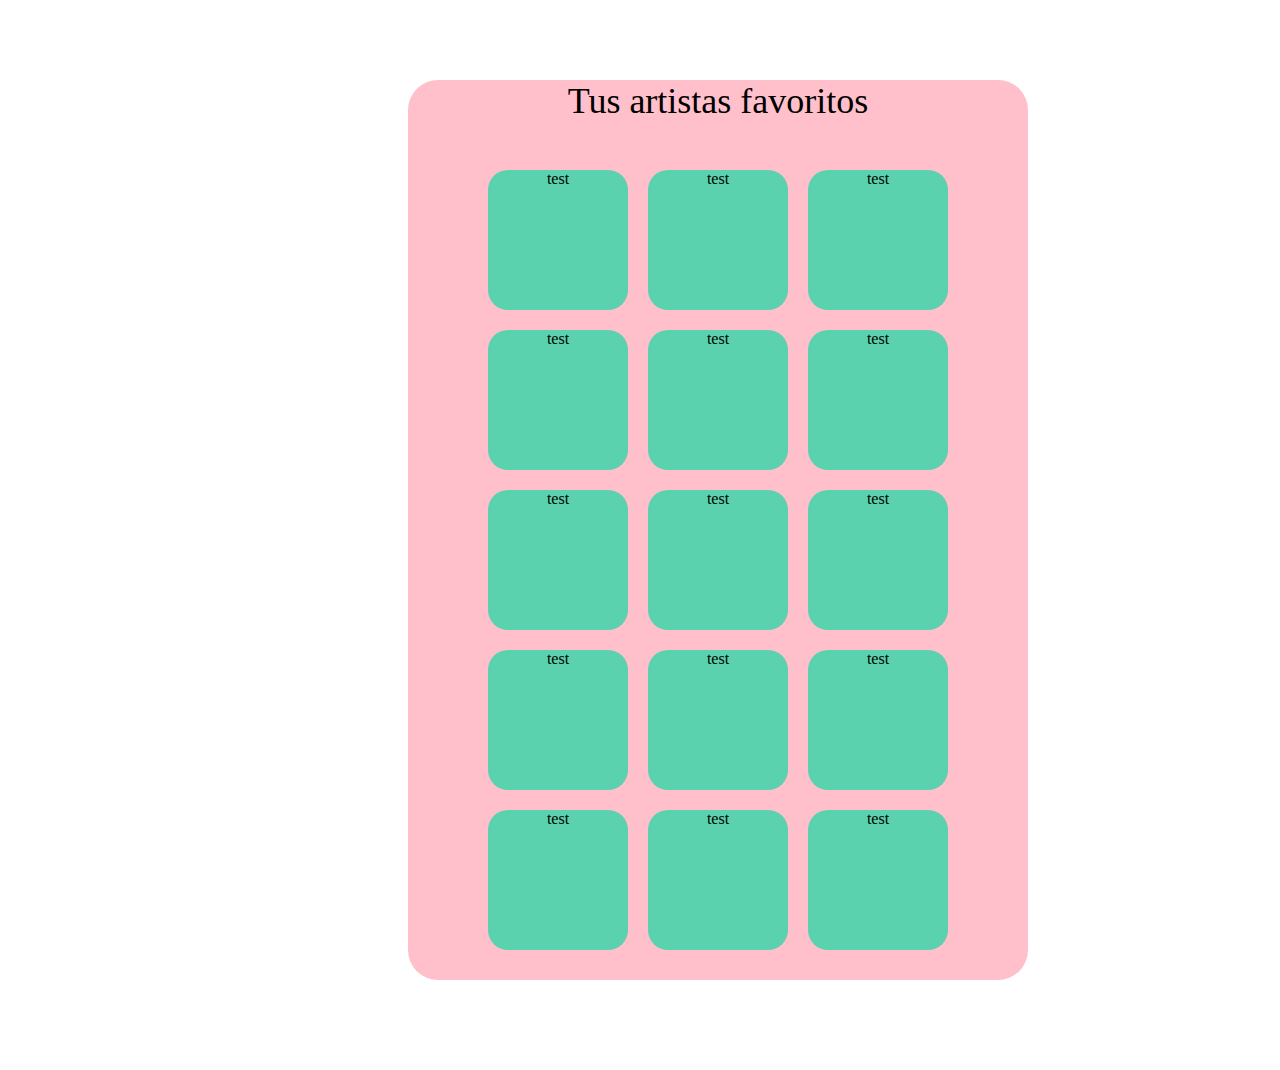
==== zpotify/index.html @ 6a50e5f7 "zpotify folder added" ====
<!DOCTYPE html>
<html lang="en">

<head>
    <meta charset="UTF-8">
    <meta name="viewport" content="width=device-width, initial-scale=1.0">
    <meta http-equiv="X-UA-Compatible" content="ie=edge">
    <title>zpotify</title>
    <link rel="stylesheet" href="estilo.css">
</head>

<body>
    <main class="test">

        <header class="encabezado">
            Tus artistas favoritos
        </header>


        <section class="box-container">
            <article class=" box">test</article>
            <article class=" box">test</article>
            <article class=" box">test</article>
            <article class=" box">test</article>
            <article class=" box">test</article>
            <article class=" box">test</article>
            <article class=" box">test</article>
            <article class=" box">test</article>
            <article class=" box">test</article>
            <article class=" box">test</article>
            <article class=" box">test</article>
            <article class=" box">test</article>
            <article class=" box">test</article>
            <article class=" box">test</article>
            <article class=" box">test</article>


        </section>

    </main>

</body>

</html>
---- zpotify/estilo.css ----
.encabezado{
    display: grid;
    height: 90px;
    width: 620px ;
    font-size: 36px;
    text-align: center;

}

.test{
height: 900px;
width : 620px;
margin-left: 400PX;
margin-right: 10PX;
margin-top: 80px;
background-color: pink;
border-radius: 30px;
border-width: 2px;
border-color: black;
}

.box-container{
    height: 900px;
    width: 620px;
    display: grid;
    grid-template-columns: 140px 140px 140px;
    grid-template-rows: 140px 140px 140px 140px 140px ;
    justify-content: center;
    column-gap: 20px;
    row-gap: 20px;
}


.box{
    border-radius: 20px;
 background-color : #5AD2AE;
 border: 10px;
 border-color: white;
 text-align: center

}
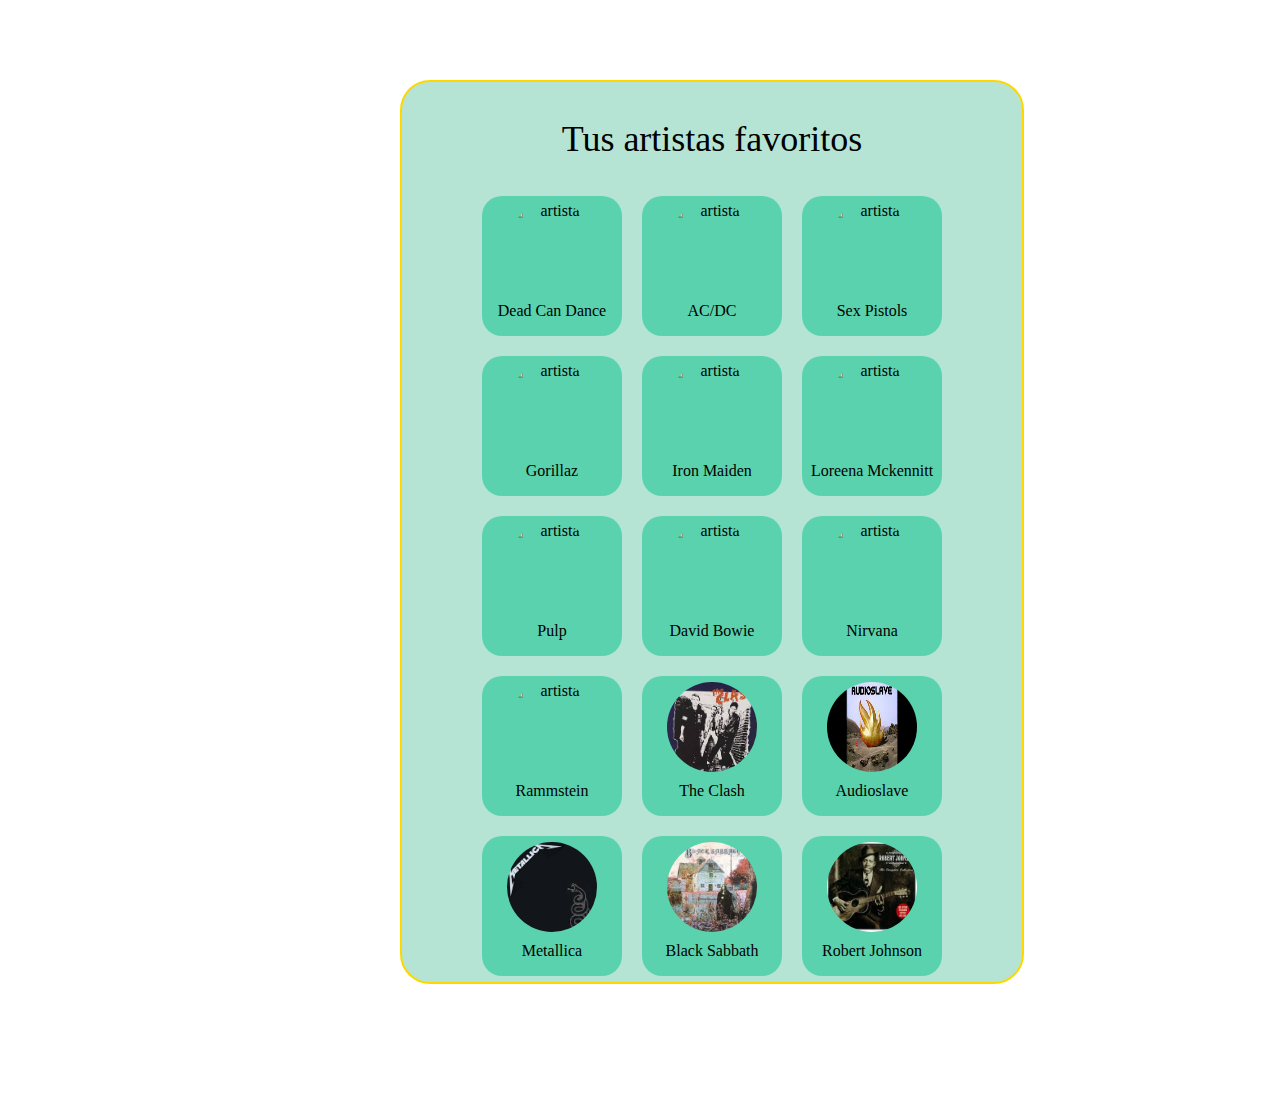
==== commit 679b8380: "version actualizada" ====
--- a/zpotify/index.html
+++ b/zpotify/index.html
@@ -1,44 +1,90 @@
-<!DOCTYPE html>
-<html lang="en">
-
-<head>
-    <meta charset="UTF-8">
-    <meta name="viewport" content="width=device-width, initial-scale=1.0">
-    <meta http-equiv="X-UA-Compatible" content="ie=edge">
-    <title>zpotify</title>
-    <link rel="stylesheet" href="estilo.css">
-</head>
-
-<body>
-    <main class="test">
-
-        <header class="encabezado">
-            Tus artistas favoritos
-        </header>
-
-
-        <section class="box-container">
-            <article class=" box">test</article>
-            <article class=" box">test</article>
-            <article class=" box">test</article>
-            <article class=" box">test</article>
-            <article class=" box">test</article>
-            <article class=" box">test</article>
-            <article class=" box">test</article>
-            <article class=" box">test</article>
-            <article class=" box">test</article>
-            <article class=" box">test</article>
-            <article class=" box">test</article>
-            <article class=" box">test</article>
-            <article class=" box">test</article>
-            <article class=" box">test</article>
-            <article class=" box">test</article>
-
-
-        </section>
-
-    </main>
-
-</body>
-
+<!DOCTYPE html>
+<html lang="en">
+
+<head>
+    <meta charset="UTF-8">
+    <meta name="viewport" content="width=device-width, initial-scale=1.0">
+    <meta http-equiv="X-UA-Compatible" content="ie=edge">
+    <title>zpotify</title>
+    <link rel="stylesheet" href="estilo.css">
+</head>
+
+<body>
+    <main class="test">
+
+        <header class="encabezado">
+            <p>Tus artistas favoritos</p> 
+        </header>
+
+
+        <section class="box-container ">
+            <article class=" box"> <img class="img"
+                    src="https://upload.wikimedia.org/wikipedia/en/thumb/b/bf/Into_labyrinth_-_dead_can_dance.jpg/220px-Into_labyrinth_-_dead_can_dance.jpg"
+                    alt="artista" style="object-fit: cover">
+                <p class="artist-name">Dead Can Dance</p>
+            </article>
+            <article class=" box"> <img class="img" src="https://upload.wikimedia.org/wikipedia/commons/9/92/ACDC_Back_in_Black.png" alt="artista">
+               
+                <p class="artist-name"> AC/DC </p>
+            </article>
+            <article class=" box"><img class="img" src="https://upload.wikimedia.org/wikipedia/en/thumb/4/4c/Never_Mind_the_Bollocks%2C_Here%27s_the_Sex_Pistols.png/220px-Never_Mind_the_Bollocks%2C_Here%27s_the_Sex_Pistols.png" alt="artista">
+               
+                <p class="artist-name"> Sex Pistols</p>
+            </article>
+            <article class=" box"><img class="img" src="https://upload.wikimedia.org/wikipedia/en/thumb/d/df/Gorillaz_Demon_Days.PNG/220px-Gorillaz_Demon_Days.PNG" alt="artista">
+               
+                <p class="artist-name"> Gorillaz</p>
+            </article>
+            <article class=" box"><img class="img" src="    https://upload.wikimedia.org/wikipedia/en/thumb/c/c0/Iron_Maiden_-_Seventh_Son_Of_A_Seventh_Son.jpg/220px-Iron_Maiden_-_Seventh_Son_Of_A_Seventh_Son.jpg" alt="artista">
+            
+                <p class="artist-name"> Iron Maiden</p>
+            </article>
+            <article class=" box"><img class="img" src="https://upload.wikimedia.org/wikipedia/en/thumb/8/8a/Album_Cover-The_Book_of_Secrets.jpg/220px-Album_Cover-The_Book_of_Secrets.jpg" alt="artista">
+               
+                <p class="artist-name"> Loreena Mckennitt</p>
+            </article>
+            <article class=" box"><img class="img" src="https://upload.wikimedia.org/wikipedia/en/thumb/6/6c/Pulp-His_%27n%27_Hers.jpg/220px-Pulp-His_%27n%27_Hers.jpg"" alt="artista">
+               
+                <p class="artist-name"> Pulp</p>
+            </article>
+            <article class=" box"><img class="img" src="https://upload.wikimedia.org/wikipedia/en/thumb/7/71/David_Bowie_-_Blackstar_song_cover_art.png/220px-David_Bowie_-_Blackstar_song_cover_art.png" alt="artista">
+                
+                <p class="artist-name"> David Bowie</p>
+            </article>
+            <article class=" box"><img class="img" src="https://upload.wikimedia.org/wikipedia/en/thumb/5/54/Nirvana_mtv_unplugged_in_new_york.png/220px-Nirvana_mtv_unplugged_in_new_york.png" alt="artista">
+                
+                <p class="artist-name"> Nirvana</p>
+            </article>
+            <article class=" box"><img class="img" src="https://upload.wikimedia.org/wikipedia/en/thumb/a/a0/ReiseReise.jpg/220px-ReiseReise.jpg" alt="artista">
+                 
+                <p class="artist-name"> Rammstein</p>
+            </article>
+            <article class=" box"><img class="img" src="[data-uri]" alt="artista">
+               
+                <p class="artist-name"> The Clash</p>
+            </article>
+            <article class=" box"><img class="img" src="[data-uri]" alt="artista">
+                 
+                <p class="artist-name"> Audioslave</p>
+            </article>
+            <article class=" box"><img class="img" src="[data-uri]" alt="artista">
+                
+                <p class="artist-name"> Metallica</p>
+            </article>
+            <article class=" box"><img class="img" src="[data-uri]" alt="artista">
+               
+                <p class="artist-name"> Black Sabbath</p>
+            </article>
+            <article class=" box"><img class="img" src="[data-uri]" alt="artista">
+            
+                <p class="artist-name"> Robert Johnson</p>
+            </article>
+
+
+        </section>
+
+    </main>
+
+</body>
+
 </html>--- a/zpotify/estilo.css
+++ b/zpotify/estilo.css
@@ -1,41 +1,73 @@
-.encabezado{
-    display: grid;
-    height: 90px;
-    width: 620px ;
-    font-size: 36px;
-    text-align: center;
-
-}
-
-.test{
-height: 900px;
-width : 620px;
-margin-left: 400PX;
-margin-right: 10PX;
-margin-top: 80px;
-background-color: pink;
-border-radius: 30px;
-border-width: 2px;
-border-color: black;
-}
-
-.box-container{
-    height: 900px;
-    width: 620px;
-    display: grid;
-    grid-template-columns: 140px 140px 140px;
-    grid-template-rows: 140px 140px 140px 140px 140px ;
-    justify-content: center;
-    column-gap: 20px;
-    row-gap: 20px;
-}
-
-
-.box{
-    border-radius: 20px;
- background-color : #5AD2AE;
- border: 10px;
- border-color: white;
- text-align: center
-
-}
+body {
+    margin: 0;
+
+}
+
+.encabezado {
+    display: grid;
+    width: 620px;
+    font-size: 36px;
+    text-align: center;
+
+}
+
+.test {
+    height: 900px;
+    width: 620px;
+    margin-left: 400PX;
+    margin-right: 10PX;
+    margin-top: 80px;
+    background-color: rgb(181, 228, 212);
+    border-radius: 30px;
+    border-width: 2px;
+    border-color:  gold;
+    border-style: solid;
+    
+}
+
+.box-container {
+    height: 900px;
+    width: 620px;
+    display: grid;
+    grid-template-columns: 140px 140px 140px;
+    grid-template-rows: 140px 140px 140px 140px 140px;
+    justify-content: center;
+    column-gap: 20px;
+    row-gap: 20px;
+}
+
+
+.box {
+    border-radius: 20px;
+    background-color: #5AD2AE;
+    border: 10px;
+    border-color: white;
+    text-align: center;
+    display: grid;
+    position: relative;
+}
+
+.img-box {
+
+    position: absolute;
+    height: 100px;
+    width: 100px;
+    border-radius: 50%;
+
+}
+
+.img {
+
+    height: 90px;
+    width: 90px;
+    border-radius: 50%;
+    margin: 6px 25px 6px;
+}
+
+.artist-name {
+
+    margin-top: auto;
+    color: black;
+    font: larger;
+
+}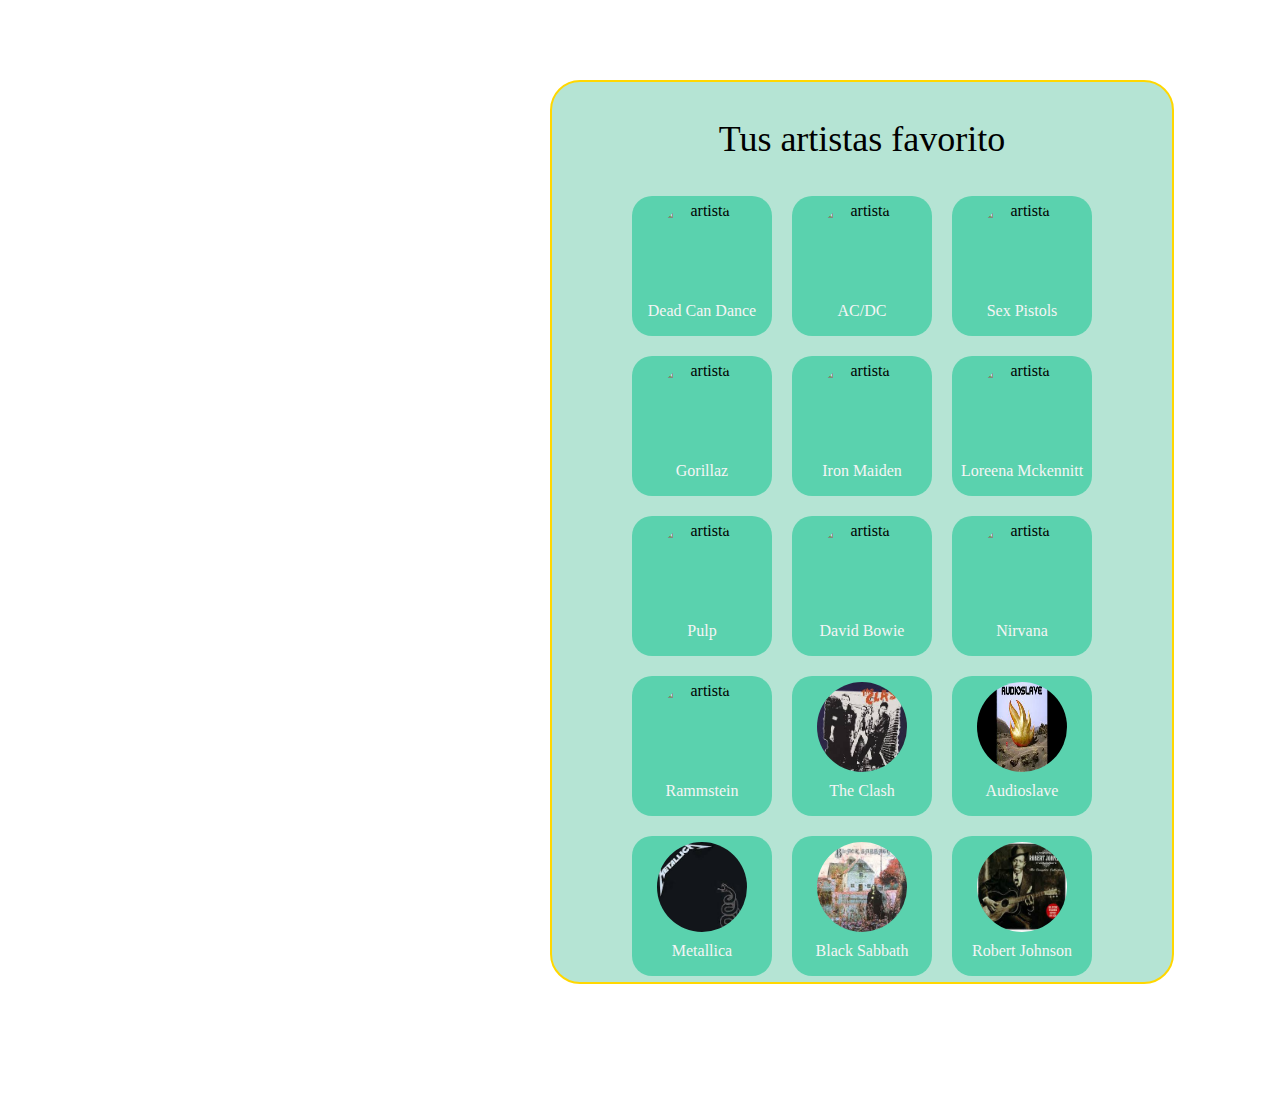
==== commit 49f0bda4: "version AM" ====
--- a/zpotify/index.html
+++ b/zpotify/index.html
@@ -1,90 +1,90 @@
-<!DOCTYPE html>
-<html lang="en">
-
-<head>
-    <meta charset="UTF-8">
-    <meta name="viewport" content="width=device-width, initial-scale=1.0">
-    <meta http-equiv="X-UA-Compatible" content="ie=edge">
-    <title>zpotify</title>
-    <link rel="stylesheet" href="estilo.css">
-</head>
-
-<body>
-    <main class="test">
-
-        <header class="encabezado">
-            <p>Tus artistas favoritos</p> 
-        </header>
-
-
-        <section class="box-container ">
-            <article class=" box"> <img class="img"
-                    src="https://upload.wikimedia.org/wikipedia/en/thumb/b/bf/Into_labyrinth_-_dead_can_dance.jpg/220px-Into_labyrinth_-_dead_can_dance.jpg"
-                    alt="artista" style="object-fit: cover">
-                <p class="artist-name">Dead Can Dance</p>
-            </article>
-            <article class=" box"> <img class="img" src="https://upload.wikimedia.org/wikipedia/commons/9/92/ACDC_Back_in_Black.png" alt="artista">
-               
-                <p class="artist-name"> AC/DC </p>
-            </article>
-            <article class=" box"><img class="img" src="https://upload.wikimedia.org/wikipedia/en/thumb/4/4c/Never_Mind_the_Bollocks%2C_Here%27s_the_Sex_Pistols.png/220px-Never_Mind_the_Bollocks%2C_Here%27s_the_Sex_Pistols.png" alt="artista">
-               
-                <p class="artist-name"> Sex Pistols</p>
-            </article>
-            <article class=" box"><img class="img" src="https://upload.wikimedia.org/wikipedia/en/thumb/d/df/Gorillaz_Demon_Days.PNG/220px-Gorillaz_Demon_Days.PNG" alt="artista">
-               
-                <p class="artist-name"> Gorillaz</p>
-            </article>
-            <article class=" box"><img class="img" src="    https://upload.wikimedia.org/wikipedia/en/thumb/c/c0/Iron_Maiden_-_Seventh_Son_Of_A_Seventh_Son.jpg/220px-Iron_Maiden_-_Seventh_Son_Of_A_Seventh_Son.jpg" alt="artista">
-            
-                <p class="artist-name"> Iron Maiden</p>
-            </article>
-            <article class=" box"><img class="img" src="https://upload.wikimedia.org/wikipedia/en/thumb/8/8a/Album_Cover-The_Book_of_Secrets.jpg/220px-Album_Cover-The_Book_of_Secrets.jpg" alt="artista">
-               
-                <p class="artist-name"> Loreena Mckennitt</p>
-            </article>
-            <article class=" box"><img class="img" src="https://upload.wikimedia.org/wikipedia/en/thumb/6/6c/Pulp-His_%27n%27_Hers.jpg/220px-Pulp-His_%27n%27_Hers.jpg"" alt="artista">
-               
-                <p class="artist-name"> Pulp</p>
-            </article>
-            <article class=" box"><img class="img" src="https://upload.wikimedia.org/wikipedia/en/thumb/7/71/David_Bowie_-_Blackstar_song_cover_art.png/220px-David_Bowie_-_Blackstar_song_cover_art.png" alt="artista">
-                
-                <p class="artist-name"> David Bowie</p>
-            </article>
-            <article class=" box"><img class="img" src="https://upload.wikimedia.org/wikipedia/en/thumb/5/54/Nirvana_mtv_unplugged_in_new_york.png/220px-Nirvana_mtv_unplugged_in_new_york.png" alt="artista">
-                
-                <p class="artist-name"> Nirvana</p>
-            </article>
-            <article class=" box"><img class="img" src="https://upload.wikimedia.org/wikipedia/en/thumb/a/a0/ReiseReise.jpg/220px-ReiseReise.jpg" alt="artista">
-                 
-                <p class="artist-name"> Rammstein</p>
-            </article>
-            <article class=" box"><img class="img" src="[data-uri]" alt="artista">
-               
-                <p class="artist-name"> The Clash</p>
-            </article>
-            <article class=" box"><img class="img" src="[data-uri]" alt="artista">
-                 
-                <p class="artist-name"> Audioslave</p>
-            </article>
-            <article class=" box"><img class="img" src="[data-uri]" alt="artista">
-                
-                <p class="artist-name"> Metallica</p>
-            </article>
-            <article class=" box"><img class="img" src="[data-uri]" alt="artista">
-               
-                <p class="artist-name"> Black Sabbath</p>
-            </article>
-            <article class=" box"><img class="img" src="[data-uri]" alt="artista">
-            
-                <p class="artist-name"> Robert Johnson</p>
-            </article>
-
-
-        </section>
-
-    </main>
-
-</body>
-
+<!DOCTYPE html>
+<html lang="en">
+
+<head>
+    <meta charset="UTF-8">
+    <meta name="viewport" content="width=device-width, initial-scale=1.0">
+    <meta http-equiv="X-UA-Compatible" content="ie=edge">
+    <title>zpotify</title>
+    <link rel="stylesheet" href="estilo.css">
+</head>
+
+<body>
+    <main class="test">
+
+        <header class="encabezado">
+            <p>Tus artistas favorito</p> 
+        </header>
+
+
+        <section class="box-container ">
+            <article class=" box"> <img class="img"
+                    src="https://upload.wikimedia.org/wikipedia/en/thumb/b/bf/Into_labyrinth_-_dead_can_dance.jpg/220px-Into_labyrinth_-_dead_can_dance.jpg"
+                    alt="artista" style="object-fit: cover">
+                <p class="artist-name">Dead Can Dance</p>
+            </article>
+            <article class=" box"> <img class="img" src="https://upload.wikimedia.org/wikipedia/commons/9/92/ACDC_Back_in_Black.png" alt="artista">
+               
+                <p class="artist-name"> AC/DC </p>
+            </article>
+            <article class=" box"><img class="img" src="https://upload.wikimedia.org/wikipedia/en/thumb/4/4c/Never_Mind_the_Bollocks%2C_Here%27s_the_Sex_Pistols.png/220px-Never_Mind_the_Bollocks%2C_Here%27s_the_Sex_Pistols.png" alt="artista">
+               
+                <p class="artist-name"> Sex Pistols</p>
+            </article>
+            <article class=" box"><img class="img" src="https://upload.wikimedia.org/wikipedia/en/thumb/d/df/Gorillaz_Demon_Days.PNG/220px-Gorillaz_Demon_Days.PNG" alt="artista">
+               
+                <p class="artist-name"> Gorillaz</p>
+            </article>
+            <article class=" box"><img class="img" src="    https://upload.wikimedia.org/wikipedia/en/thumb/c/c0/Iron_Maiden_-_Seventh_Son_Of_A_Seventh_Son.jpg/220px-Iron_Maiden_-_Seventh_Son_Of_A_Seventh_Son.jpg" alt="artista">
+            
+                <p class="artist-name"> Iron Maiden</p>
+            </article>
+            <article class=" box"><img class="img" src="https://upload.wikimedia.org/wikipedia/en/thumb/8/8a/Album_Cover-The_Book_of_Secrets.jpg/220px-Album_Cover-The_Book_of_Secrets.jpg" alt="artista">
+               
+                <p class="artist-name"> Loreena Mckennitt</p>
+            </article>
+            <article class=" box"><img class="img" src="https://upload.wikimedia.org/wikipedia/en/thumb/6/6c/Pulp-His_%27n%27_Hers.jpg/220px-Pulp-His_%27n%27_Hers.jpg"" alt="artista">
+               
+                <p class="artist-name"> Pulp</p>
+            </article>
+            <article class=" box"><img class="img" src="https://upload.wikimedia.org/wikipedia/en/thumb/7/71/David_Bowie_-_Blackstar_song_cover_art.png/220px-David_Bowie_-_Blackstar_song_cover_art.png" alt="artista">
+                
+                <p class="artist-name"> David Bowie</p>
+            </article>
+            <article class=" box"><img class="img" src="https://upload.wikimedia.org/wikipedia/en/thumb/5/54/Nirvana_mtv_unplugged_in_new_york.png/220px-Nirvana_mtv_unplugged_in_new_york.png" alt="artista">
+                
+                <p class="artist-name"> Nirvana</p>
+            </article>
+            <article class=" box"><img class="img" src="https://upload.wikimedia.org/wikipedia/en/thumb/a/a0/ReiseReise.jpg/220px-ReiseReise.jpg" alt="artista">
+                 
+                <p class="artist-name"> Rammstein</p>
+            </article>
+            <article class=" box"><img class="img" src="[data-uri]" alt="artista">
+               
+                <p class="artist-name"> The Clash</p>
+            </article>
+            <article class=" box"><img class="img" src="[data-uri]" alt="artista">
+                 
+                <p class="artist-name"> Audioslave</p>
+            </article>
+            <article class=" box"><img class="img" src="[data-uri]" alt="artista">
+                
+                <p class="artist-name"> Metallica</p>
+            </article>
+            <article class=" box"><img class="img" src="[data-uri]" alt="artista">
+               
+                <p class="artist-name"> Black Sabbath</p>
+            </article>
+            <article class=" box"><img class="img" src="[data-uri]" alt="artista">
+            
+                <p class="artist-name"> Robert Johnson</p>
+            </article>
+
+
+        </section>
+
+    </main>
+
+</body>
+
 </html>--- a/zpotify/estilo.css
+++ b/zpotify/estilo.css
@@ -1,73 +1,74 @@
-body {
-    margin: 0;
-
-}
-
-.encabezado {
-    display: grid;
-    width: 620px;
-    font-size: 36px;
-    text-align: center;
-
-}
-
-.test {
-    height: 900px;
-    width: 620px;
-    margin-left: 400PX;
-    margin-right: 10PX;
-    margin-top: 80px;
-    background-color: rgb(181, 228, 212);
-    border-radius: 30px;
-    border-width: 2px;
-    border-color:  gold;
-    border-style: solid;
-    
-}
-
-.box-container {
-    height: 900px;
-    width: 620px;
-    display: grid;
-    grid-template-columns: 140px 140px 140px;
-    grid-template-rows: 140px 140px 140px 140px 140px;
-    justify-content: center;
-    column-gap: 20px;
-    row-gap: 20px;
-}
-
-
-.box {
-    border-radius: 20px;
-    background-color: #5AD2AE;
-    border: 10px;
-    border-color: white;
-    text-align: center;
-    display: grid;
-    position: relative;
-}
-
-.img-box {
-
-    position: absolute;
-    height: 100px;
-    width: 100px;
-    border-radius: 50%;
-
-}
-
-.img {
-
-    height: 90px;
-    width: 90px;
-    border-radius: 50%;
-    margin: 6px 25px 6px;
-}
-
-.artist-name {
-
-    margin-top: auto;
-    color: black;
-    font: larger;
-
+body {
+    margin: 0;
+
+}
+
+.encabezado {
+    display: grid;
+    width: 620px;
+    font-size: 36px;
+    text-align: center;
+
+}
+
+.test {
+    height: 900px;
+    width: 620px;
+    margin-left: 550PX;
+    margin-right: 10PX;
+    margin-top: 80px;
+    background-color: rgb(181, 228, 212);
+    border-radius: 30px;
+    border-width: 2px;
+    border-color:  gold;
+    border-style: solid;
+    justify-content: center;
+    
+}
+
+.box-container {
+    height: 900px;
+    width: 620px;
+    display: grid;
+    grid-template-columns: 140px 140px 140px;
+    grid-template-rows: 140px 140px 140px 140px 140px;
+    justify-content: center;
+    column-gap: 20px;
+    row-gap: 20px;
+}
+
+
+.box {
+    border-radius: 20px;
+    background-color: #5AD2AE;
+    border: 10px;
+    border-color: white;
+    text-align: center;
+    display: grid;
+    position: relative;
+}
+
+.img-box {
+
+    position: absolute;
+    height: 100px;
+    width: 100px;
+    border-radius: 50%;
+
+}
+
+.img {
+
+    height: 90px;
+    width: 90px;
+    border-radius: 50%;
+    margin: 6px 25px 6px;
+}
+
+.artist-name {
+
+    margin-top: auto;
+    color: whitesmoke;
+    font: larger;
+
 }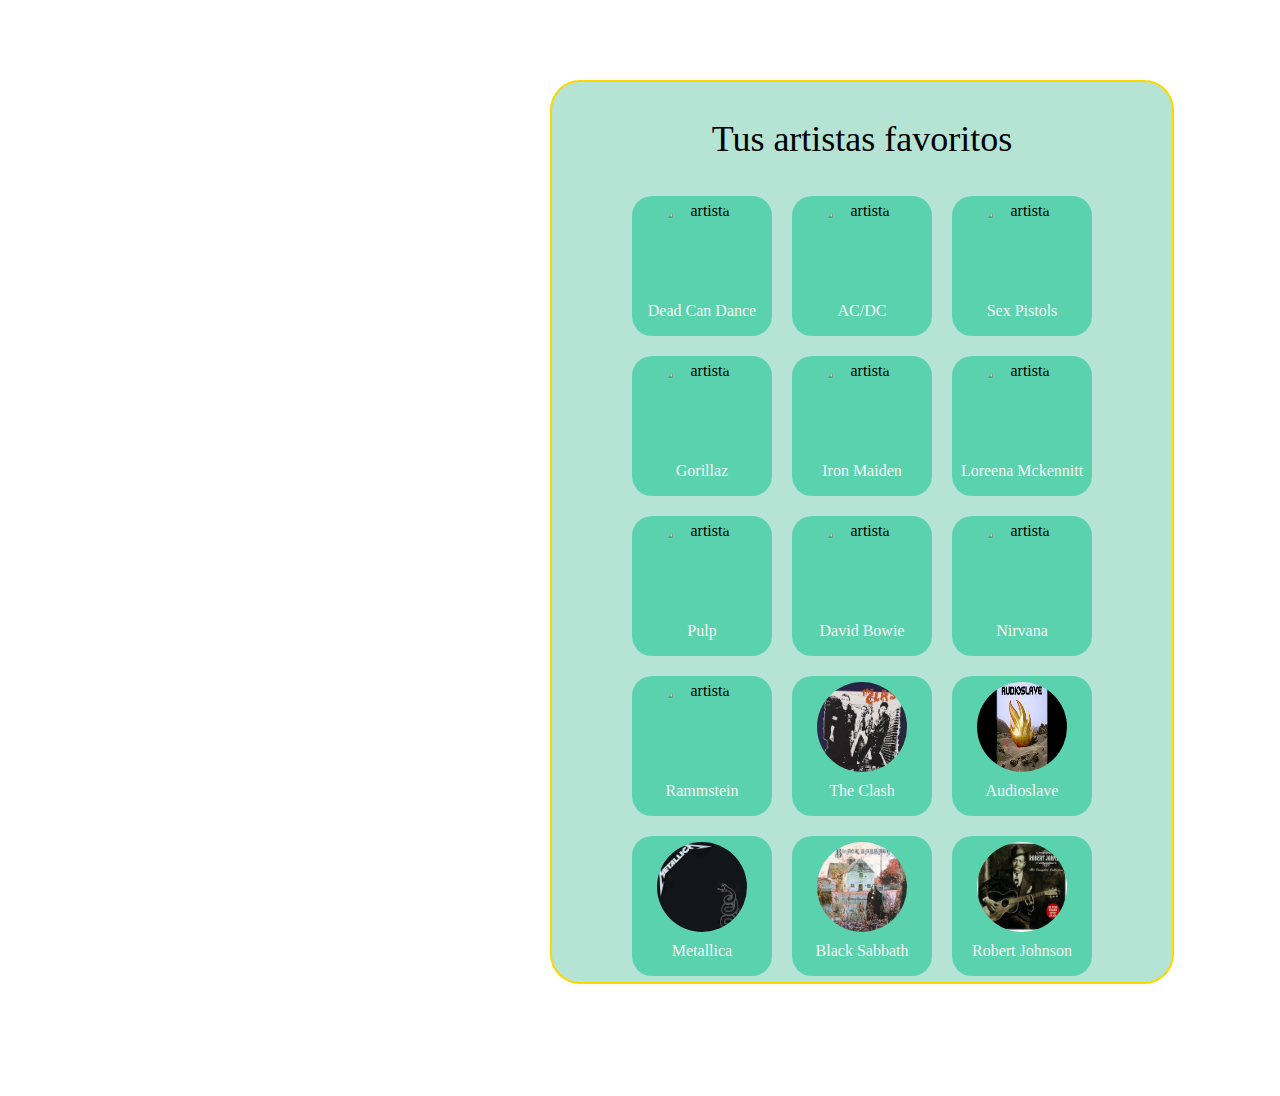
==== commit c53c9e65: "PM update" ====
--- a/zpotify/index.html
+++ b/zpotify/index.html
@@ -13,7 +13,7 @@
     <main class="test">
 
         <header class="encabezado">
-            <p>Tus artistas favorito</p> 
+            <p>Tus artistas favoritos</p> 
         </header>
 
 
--- a/zpotify/estilo.css
+++ b/zpotify/estilo.css
@@ -1,74 +1,74 @@
-body {
-    margin: 0;
-
-}
-
-.encabezado {
-    display: grid;
-    width: 620px;
-    font-size: 36px;
-    text-align: center;
-
-}
-
-.test {
-    height: 900px;
-    width: 620px;
-    margin-left: 550PX;
-    margin-right: 10PX;
-    margin-top: 80px;
-    background-color: rgb(181, 228, 212);
-    border-radius: 30px;
-    border-width: 2px;
-    border-color:  gold;
-    border-style: solid;
-    justify-content: center;
-    
-}
-
-.box-container {
-    height: 900px;
-    width: 620px;
-    display: grid;
-    grid-template-columns: 140px 140px 140px;
-    grid-template-rows: 140px 140px 140px 140px 140px;
-    justify-content: center;
-    column-gap: 20px;
-    row-gap: 20px;
-}
-
-
-.box {
-    border-radius: 20px;
-    background-color: #5AD2AE;
-    border: 10px;
-    border-color: white;
-    text-align: center;
-    display: grid;
-    position: relative;
-}
-
-.img-box {
-
-    position: absolute;
-    height: 100px;
-    width: 100px;
-    border-radius: 50%;
-
-}
-
-.img {
-
-    height: 90px;
-    width: 90px;
-    border-radius: 50%;
-    margin: 6px 25px 6px;
-}
-
-.artist-name {
-
-    margin-top: auto;
-    color: whitesmoke;
-    font: larger;
-
+body {
+    margin: 0;
+
+}
+
+.encabezado {
+    display: grid;
+    width: 620px;
+    font-size: 36px;
+    text-align: center;
+
+}
+
+.test {
+    height: 900px;
+    width: 620px;
+    margin-left: 550PX;
+    margin-right: 10PX;
+    margin-top: 80px;
+    background-color: rgb(181, 228, 212);
+    border-radius: 30px;
+    border-width: 2px;
+    border-color:  gold;
+    border-style: solid;
+    justify-content: center;
+    
+}
+
+.box-container {
+    height: 900px;
+    width: 620px;
+    display: grid;
+    grid-template-columns: 140px 140px 140px;
+    grid-template-rows: 140px 140px 140px 140px 140px;
+    justify-content: center;
+    column-gap: 20px;
+    row-gap: 20px;
+}
+
+
+.box {
+    border-radius: 20px;
+    background-color: #5AD2AE;
+    border: 10px;
+    border-color: white;
+    text-align: center;
+    display: grid;
+    position: relative;
+}
+
+.img-box {
+
+    position: absolute;
+    height: 100px;
+    width: 100px;
+    border-radius: 50%;
+
+}
+
+.img {
+
+    height: 90px;
+    width: 90px;
+    border-radius: 50%;
+    margin: 6px 25px 6px;
+}
+
+.artist-name {
+
+    margin-top: auto;
+    color: whitesmoke;
+    font: larger;
+
 }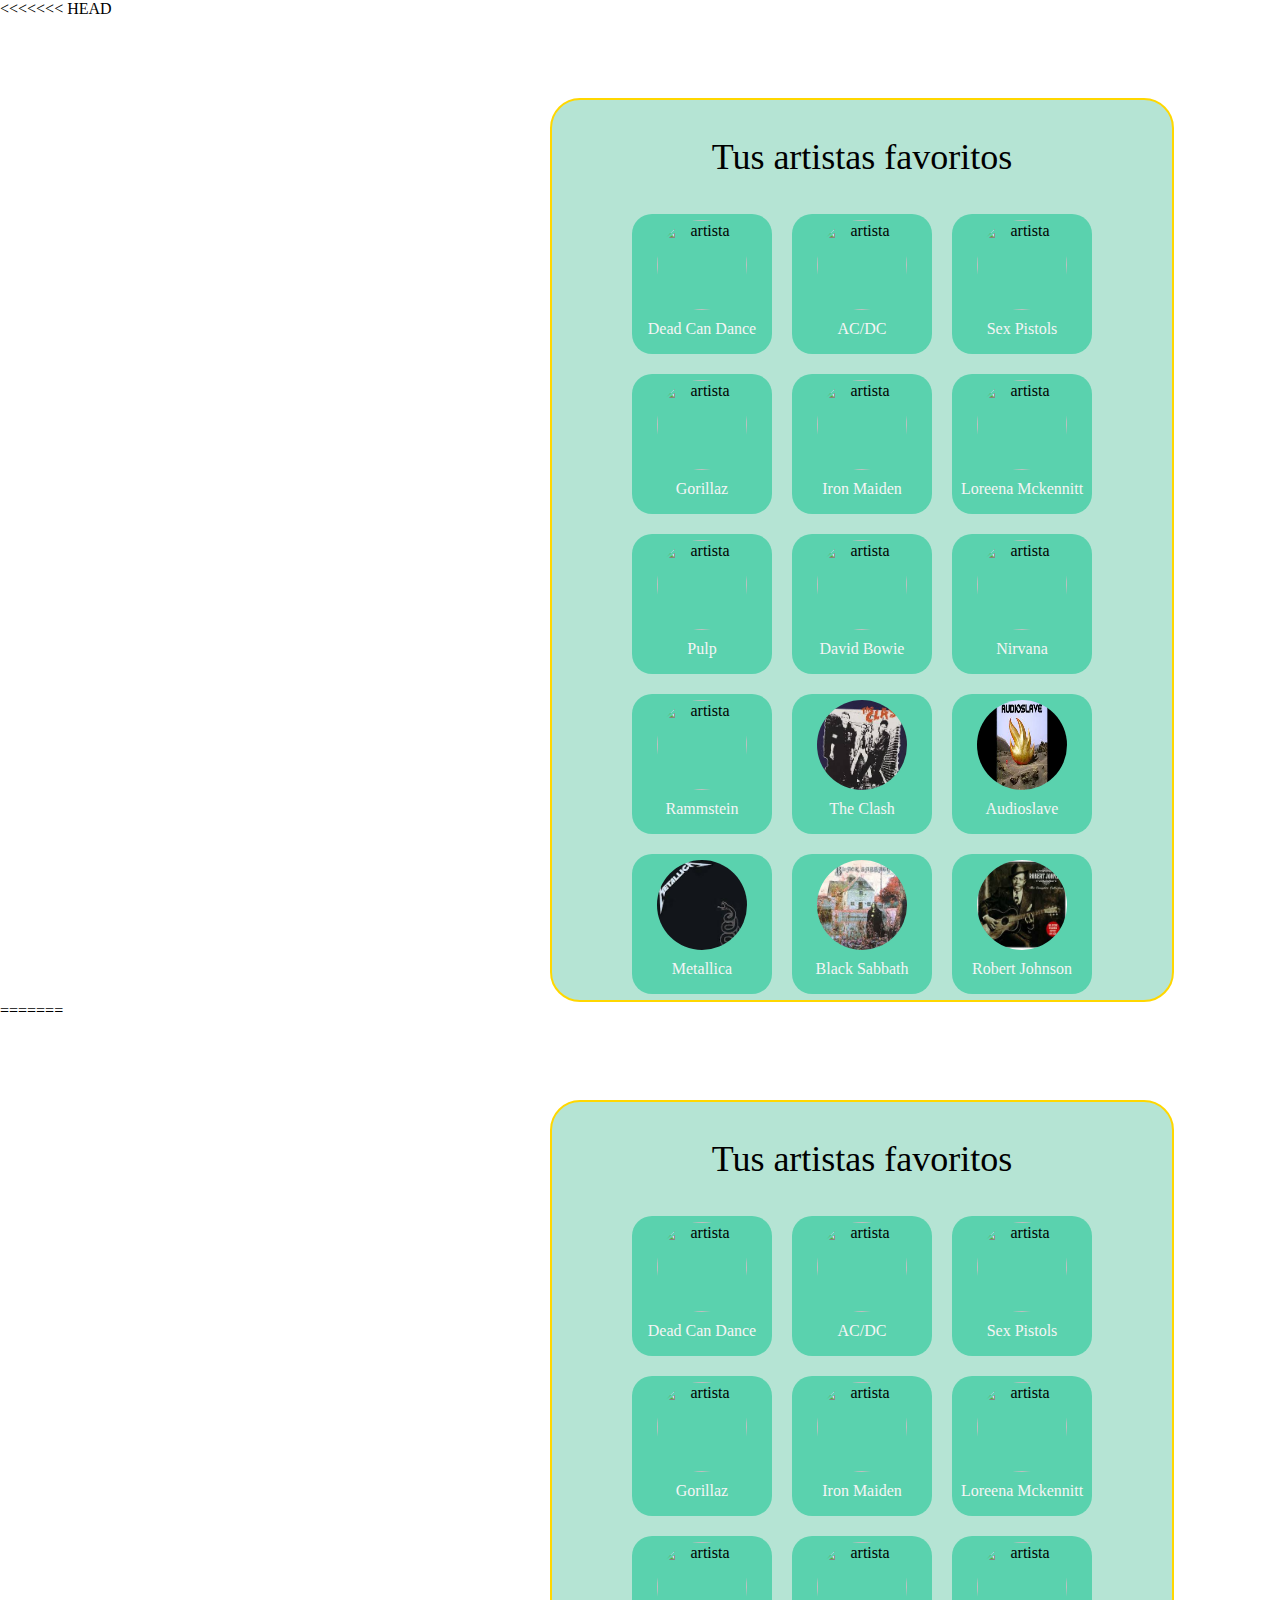
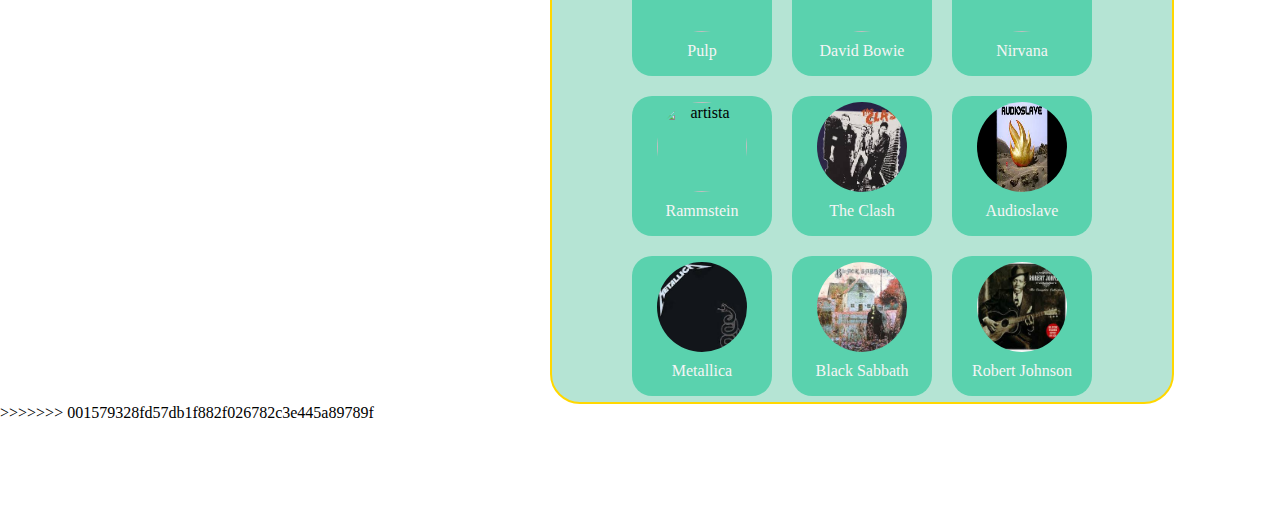
==== commit e77f815b: "Merge branch 'master' of https://github.com/Faust-XIII/ejercicios-taller-apps" ====
--- a/zpotify/index.html
+++ b/zpotify/index.html
@@ -1,3 +1,4 @@
+<<<<<<< HEAD
 <!DOCTYPE html>
 <html lang="en">
 
@@ -87,4 +88,95 @@
 
 </body>
 
+=======
+<!DOCTYPE html>
+<html lang="en">
+
+<head>
+    <meta charset="UTF-8">
+    <meta name="viewport" content="width=device-width, initial-scale=1.0">
+    <meta http-equiv="X-UA-Compatible" content="ie=edge">
+    <title>zpotify</title>
+    <link rel="stylesheet" href="estilo.css">
+</head>
+
+<body>
+    <main class="test">
+
+        <header class="encabezado">
+            <p>Tus artistas favoritos</p> 
+        </header>
+
+
+        <section class="box-container ">
+            <article class=" box"> <img class="img"
+                    src="https://upload.wikimedia.org/wikipedia/en/thumb/b/bf/Into_labyrinth_-_dead_can_dance.jpg/220px-Into_labyrinth_-_dead_can_dance.jpg"
+                    alt="artista" style="object-fit: cover">
+                <p class="artist-name">Dead Can Dance</p>
+            </article>
+            <article class=" box"> <img class="img" src="https://upload.wikimedia.org/wikipedia/commons/9/92/ACDC_Back_in_Black.png" alt="artista">
+               
+                <p class="artist-name"> AC/DC </p>
+            </article>
+            <article class=" box"><img class="img" src="https://upload.wikimedia.org/wikipedia/en/thumb/4/4c/Never_Mind_the_Bollocks%2C_Here%27s_the_Sex_Pistols.png/220px-Never_Mind_the_Bollocks%2C_Here%27s_the_Sex_Pistols.png" alt="artista">
+               
+                <p class="artist-name"> Sex Pistols</p>
+            </article>
+            <article class=" box"><img class="img" src="https://upload.wikimedia.org/wikipedia/en/thumb/d/df/Gorillaz_Demon_Days.PNG/220px-Gorillaz_Demon_Days.PNG" alt="artista">
+               
+                <p class="artist-name"> Gorillaz</p>
+            </article>
+            <article class=" box"><img class="img" src="    https://upload.wikimedia.org/wikipedia/en/thumb/c/c0/Iron_Maiden_-_Seventh_Son_Of_A_Seventh_Son.jpg/220px-Iron_Maiden_-_Seventh_Son_Of_A_Seventh_Son.jpg" alt="artista">
+            
+                <p class="artist-name"> Iron Maiden</p>
+            </article>
+            <article class=" box"><img class="img" src="https://upload.wikimedia.org/wikipedia/en/thumb/8/8a/Album_Cover-The_Book_of_Secrets.jpg/220px-Album_Cover-The_Book_of_Secrets.jpg" alt="artista">
+               
+                <p class="artist-name"> Loreena Mckennitt</p>
+            </article>
+            <article class=" box"><img class="img" src="https://upload.wikimedia.org/wikipedia/en/thumb/6/6c/Pulp-His_%27n%27_Hers.jpg/220px-Pulp-His_%27n%27_Hers.jpg"" alt="artista">
+               
+                <p class="artist-name"> Pulp</p>
+            </article>
+            <article class=" box"><img class="img" src="https://upload.wikimedia.org/wikipedia/en/thumb/7/71/David_Bowie_-_Blackstar_song_cover_art.png/220px-David_Bowie_-_Blackstar_song_cover_art.png" alt="artista">
+                
+                <p class="artist-name"> David Bowie</p>
+            </article>
+            <article class=" box"><img class="img" src="https://upload.wikimedia.org/wikipedia/en/thumb/5/54/Nirvana_mtv_unplugged_in_new_york.png/220px-Nirvana_mtv_unplugged_in_new_york.png" alt="artista">
+                
+                <p class="artist-name"> Nirvana</p>
+            </article>
+            <article class=" box"><img class="img" src="https://upload.wikimedia.org/wikipedia/en/thumb/a/a0/ReiseReise.jpg/220px-ReiseReise.jpg" alt="artista">
+                 
+                <p class="artist-name"> Rammstein</p>
+            </article>
+            <article class=" box"><img class="img" src="[data-uri]" alt="artista">
+               
+                <p class="artist-name"> The Clash</p>
+            </article>
+            <article class=" box"><img class="img" src="[data-uri]" alt="artista">
+                 
+                <p class="artist-name"> Audioslave</p>
+            </article>
+            <article class=" box"><img class="img" src="[data-uri]" alt="artista">
+                
+                <p class="artist-name"> Metallica</p>
+            </article>
+            <article class=" box"><img class="img" src="[data-uri]" alt="artista">
+               
+                <p class="artist-name"> Black Sabbath</p>
+            </article>
+            <article class=" box"><img class="img" src="[data-uri]" alt="artista">
+            
+                <p class="artist-name"> Robert Johnson</p>
+            </article>
+
+
+        </section>
+
+    </main>
+
+</body>
+
+>>>>>>> 001579328fd57db1f882f026782c3e445a89789f
 </html>